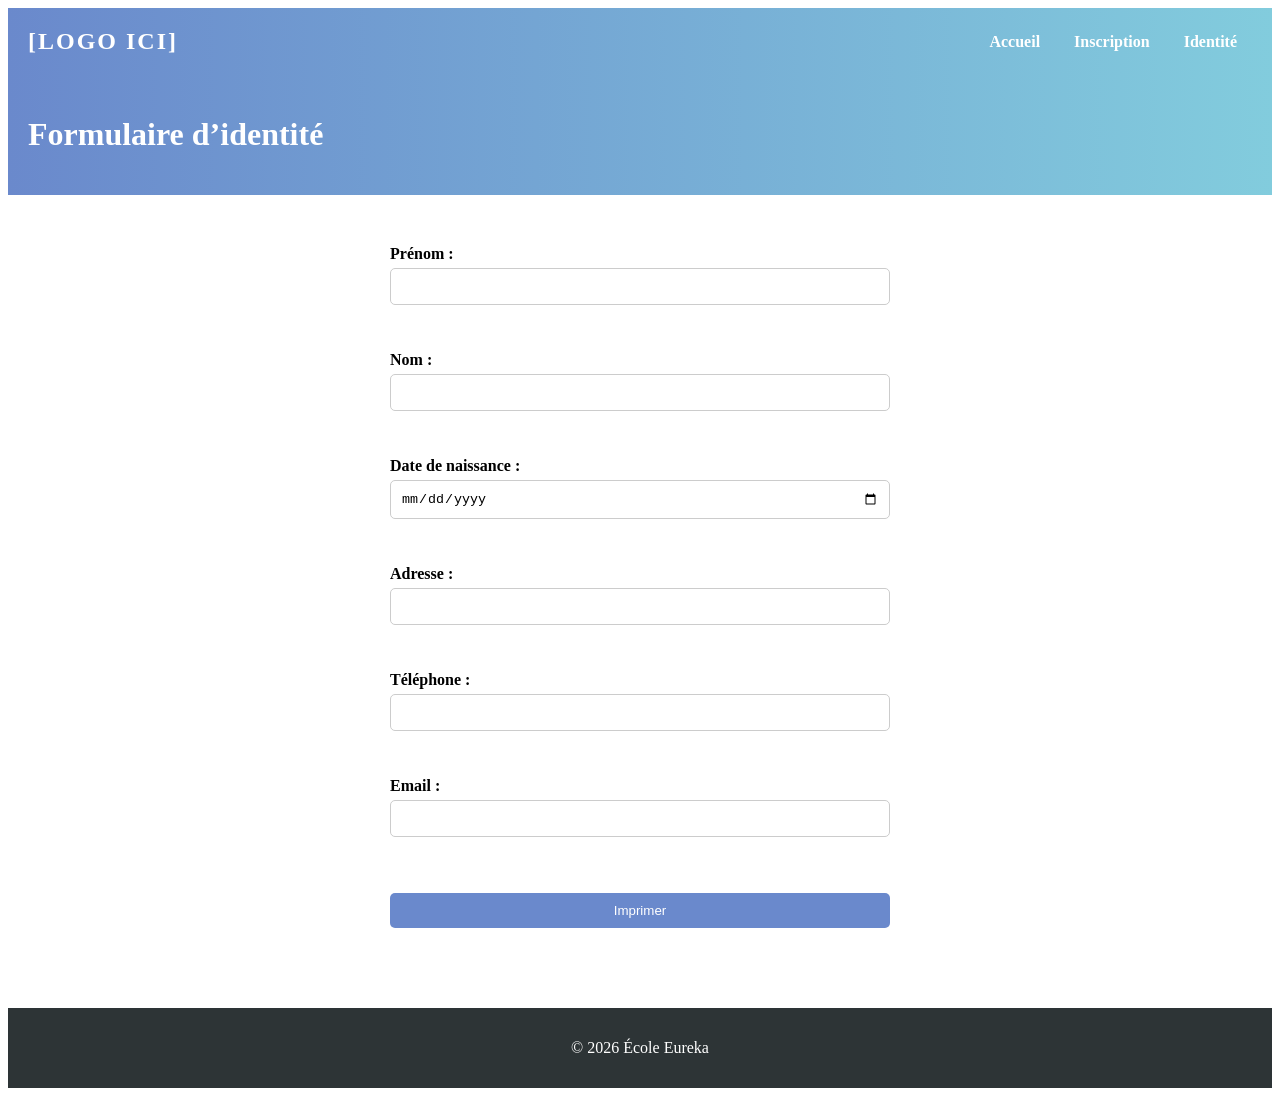
==== Identité.html @ ece5369f "Add files via upload" ====
<!DOCTYPE html>
<html lang="fr">
<head>
  <meta charset="UTF-8">
  <meta name="viewport" content="width=device-width, initial-scale=1.0">
  <title>Formulaire d’identité - École Eureka</title>
  <link rel="stylesheet" href="style.css">
  <script>
    function imprimerFormulaire() {
      window.print();
    }
  </script>
</head>
<body>
    <header>
    <div class="logo">[LOGO ICI]</div>
    <nav>
      <ul>
        <li><a href="index.html">Accueil</a></li>
        <li><a href="Inscription.html">Inscription</a></li>
        <li><a href="Identité.html">Identité</a></li>
      </ul>
    </nav>
  </header>
  <header>
    <h1>Formulaire d’identité</h1>
  </header>

  <main>
    <form>
      <label for="prenom">Prénom :</label>
      <input type="text" id="prenom" name="prenom" required><br><br>

      <label for="nom">Nom :</label>
      <input type="text" id="nom" name="nom" required><br><br>

      <label for="dob">Date de naissance :</label>
      <input type="date" id="dob" name="dob" required><br><br>

      <label for="adresse">Adresse :</label>
      <input type="text" id="adresse" name="adresse" required><br><br>

      <label for="tel">Téléphone :</label>
      <input type="tel" id="tel" name="tel" required><br><br>

      <label for="email">Email :</label>
      <input type="email" id="email" name="email" required><br><br>

      <button type="button" onclick="imprimerFormulaire()">Imprimer</button>
    </form>
  </main>

  <footer>
    <p>&copy; 2026 École Eureka</p>
  </footer>
</body>
</html>
---- style.css ----
Style

/* Style général */
body {
  font-family: 'Open Sans', Arial, sans-serif;
  margin: 0;
  padding: 0;
  background: #f9f9fb;
  color: #333;
  line-height: 1.6;
}

/* En-tête */
header {
  background: linear-gradient(90deg, #6a89cc, #82ccdd);
  color: white;
  padding: 20px;
  display: flex;
  align-items: center;
  justify-content: space-between;
}

header .logo {
  font-size: 1.5em;
  font-weight: bold;
  letter-spacing: 2px;
}

nav ul {
  list-style: none;
  margin: 0;
  padding: 0;
}

nav ul li {
  display: inline-block;
  margin: 0 15px;
}

nav ul li a {
  color: white;
  text-decoration: none;
  font-weight: bold;
  transition: color 0.3s;
}

nav ul li a:hover {
  color: #ffeaa7;
}

/* Sections principales */
main {
  padding: 40px;
}

section {
  margin-bottom: 50px;
  background: white;
  padding: 20px;
  border-radius: 8px;
  box-shadow: 0 2px 6px rgba(0,0,0,0.1);
}

/* Vidéo */
.video video {
  width: 100%;
  max-width: 800px;
  border-radius: 8px;
  display: block;
  margin: 0 auto;
}

/* Publicités */
.pubs {
  display: flex;
  gap: 20px;
  justify-content: center;
}

.pub {
  flex: 1;
  min-height: 150px;
  background: #dfe6e9;
  border: 2px dashed #b2bec3;
  text-align: center;
  padding: 20px;
  border-radius: 8px;
  font-style: italic;
}

/* Formulaires */
form {
  display: flex;
  flex-direction: column;
  max-width: 500px;
  margin: auto;
}

form label {
  margin-top: 10px;
  font-weight: bold;
}

form input, form button {
  padding: 10px;
  margin-top: 5px;
  border-radius: 5px;
  border: 1px solid #ccc;
}

form button {
  background: #6a89cc;
  color: white;
  border: none;
  cursor: pointer;
  margin-top: 20px;
  transition: background 0.3s;
}

form button:hover {
  background: #4a69bd;
}

/* Pied de page */
footer {
  background: #2d3436;
  color: white;
  text-align: center;
  padding: 15px;
  margin-top: 40px;
}
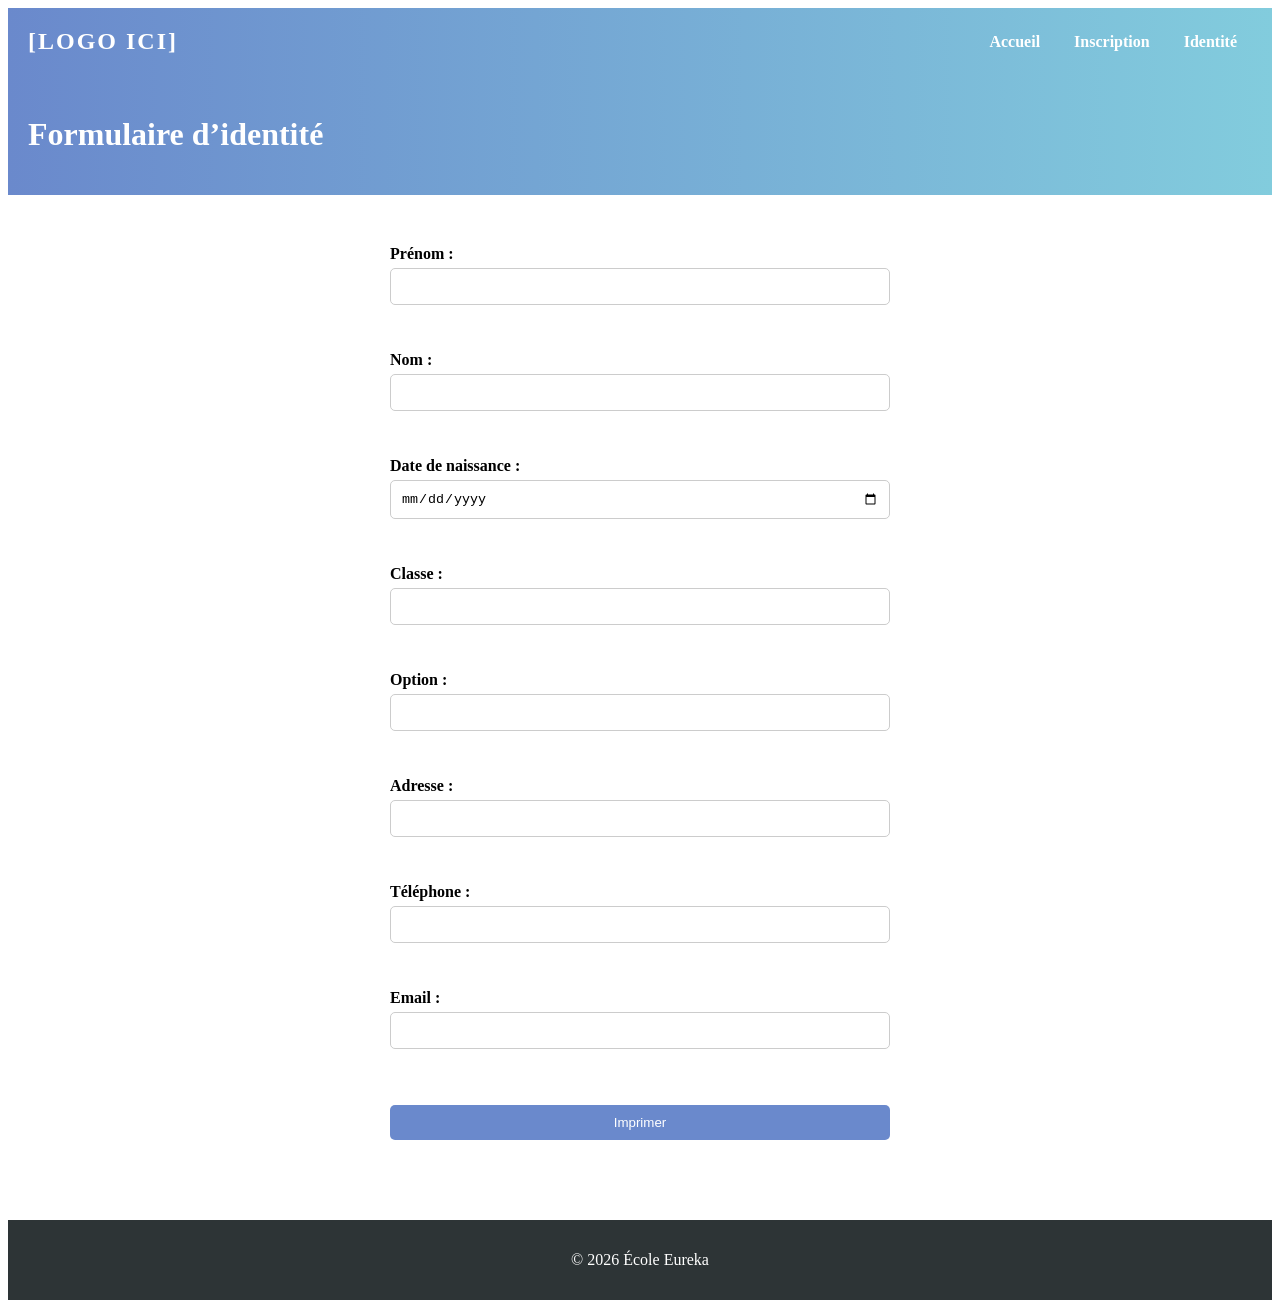
==== commit c539334d: "Add files via upload" ====
--- a/Identité.html
+++ b/Identité.html
@@ -37,6 +37,12 @@
       <label for="dob">Date de naissance :</label>
       <input type="date" id="dob" name="dob" required><br><br>
 
+      <label for="classe">Classe :</label>
+      <input type="text" id="classe" name="classe" required><br><br>
+
+      <label for="option">Option :</label>
+      <input type="text" id="option" name="option" required><br><br>
+
       <label for="adresse">Adresse :</label>
       <input type="text" id="adresse" name="adresse" required><br><br>
 
